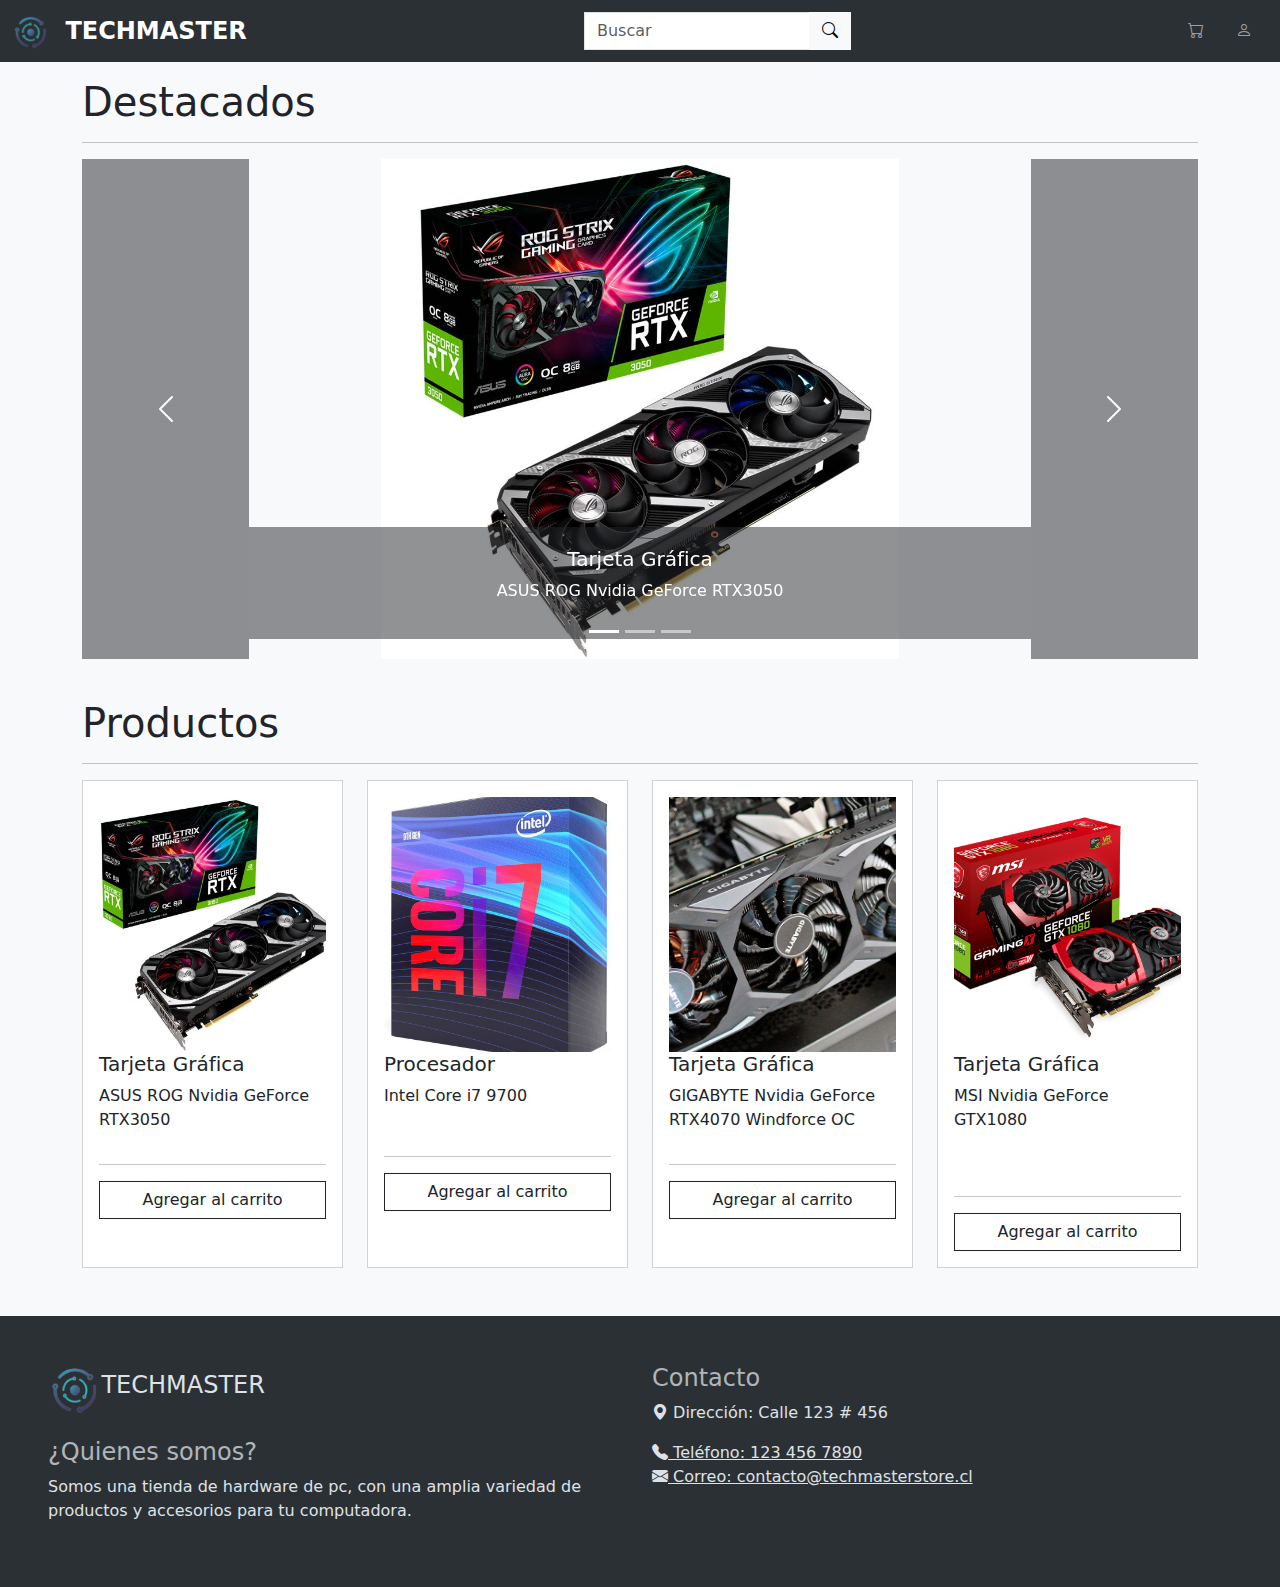
==== index.html @ 44cff182 "Correcciones en los enlaces de los botones "Agregar al carrito"" ====
<!DOCTYPE html>
<html lang="es">
<head>
    <!-- Meta tags -->
    <meta charset="UTF-8">
    <meta name="viewport" content="width=device-width, initial-scale=1.0">
    <!-- Título -->
    <title>TechMaster | Tu tienda de hardware de pc</title>
    <!-- Favicon -->
    <link rel="icon" href="img/logo.png">
    <!-- Bootstrap CSS -->
    <link rel="stylesheet" href="css/bootstrap.min.css">
    <link rel="stylesheet" href="css/bootstrap-icons-1.11.3/font/bootstrap-icons.min.css">
    <!-- Estilos CSS -->
    <link rel="stylesheet" href="css/estilo.css">
</head>
<body class="body bg-body-tertiary">
    <header>
        <!-- Barra de navegación -->
        <nav class="navbar navbar-expand-lg bg-body-tertiary" data-bs-theme="dark">
            <div class="container-fluid d-flex justify-content-between">
                <a class="navbar-brand" href="index.html"><img height="35px" src="img/logo.png" alt="TechMaster"></a>
                <a class="navbar-brand text-uppercase fw-semibold fs-4" href="index.html">TechMaster</a>
                <button class="navbar-toggler" type="button" data-bs-toggle="collapse" data-bs-target="#Barrabusqueda" aria-controls="Barrabusqueda" aria-expanded="false" aria-label="Toggle navigation">
                    <span class="navbar-toggler-icon"></span>
                </button>
                <div class="collapse navbar-collapse justify-content-lg-between" id="Barrabusqueda">
                    <form class="d-flex mx-auto" data-bs-theme="light" role="search">
                        <div class="input-group">
                            <input class="form-control rounded-0" type="search" placeholder="Buscar" aria-label="Búsqueda">
                            <button class="btn rounded-0 btn-light" type="submit"><i class="bi bi-search"></i></button>
                        </div>
                    </form>
                    <div class="d-flex justify-content-center">
                        <ul class="navbar-nav">
                            <li class="nav-item px-2"><a data-bs-toggle="modal" data-bs-target="#modalCarrito" href="javascript:void(0)" class="nav-link"><i class="bi bi-cart"></i><span class="d-inline d-lg-none ms-3">Carrito</span></a></li>
                            <li class="nav-item px-2"><a data-bs-toggle="modal" data-bs-target="#modalLogin" href="javascript:void(0)" class="nav-link"><i class="bi bi-person"></i><span class="d-inline d-lg-none ms-3">Cuenta</span></a></li>
                        </ul>
                    </div>
                </div>
            </div>
        </nav>
        <!-- Modal de carrito -->
        <div class="modal fade" id="modalCarrito" tabindex="-1" aria-labelledby="modalCarritoLabel" aria-hidden="true">
            <div class="modal-dialog modal-dialog-centered">
                <div class="modal-content rounded-0">
                    <div class="modal-header">
                        <h5 class="modal-title" id="modalCarritoLabel">Carrito de compras</h5>
                        <button type="button" class="btn-close" data-bs-dismiss="modal" aria-label="Close"></button>
                    </div>
                    <div class="modal-body">
                        <!-- Aquí va el contenido del carrito -->
                        <div class="d-flex flex-column">
                            <div class="d-flex justify-content-between">
                                <div class="d-flex flex-row">
                                    <img src="img/3050.jpg" alt="Producto 1" height="50" width="50">
                                    <p class="fw-medium">ASUS Nvidia GeForce RTX3050 ROG STRIX</p>
                                </div>
                                <p class="fw-light">$400.000</p>
                            </div>
                            <div class="d-flex justify-content-between">
                                <div class="d-flex flex-row">
                                    <img src="img/i7 9700.jpg" alt="Producto 2" height="50" width="50">
                                    <p class="fw-medium">Intel Core i7-9700</p>
                                </div>
                                <p class="fw-light">$400.000</p>
                            </div>
                        </div>
                    </div>
                    <div class="modal-footer">
                        <div class="container-fluid d-flex flex-column">
                            <div class="d-flex justify-content-between">
                                <p class="fw-medium">Sub-total: </p>
                                <p class="fw-light">$800.000</p>
                            </div>
                            <button type="button" class="btn rounded-0 btn-dark">Pagar</button>
                            <a href="cart.html" class="btn rounded-0 btn-outline-dark mt-3">Ver carrito</a>
                        </div>
                    </div>
                </div>
            </div>
        </div>
        <!-- Modal de login -->
        <div class="modal fade" id="modalLogin" tabindex="-1" aria-labelledby="modalLoginLabel" aria-hidden="true">
            <div class="modal-dialog modal-dialog-centered">
                <div class="modal-content rounded-0">
                    <div class="modal-header">
                        <h5 class="modal-title" id="modalLoginLabel">Iniciar Sesión</h5>
                        <button type="button" class="btn-close" data-bs-dismiss="modal" aria-label="Close"></button>
                    </div>
                    <div class="modal-body">
                        <form>
                            <div class="mb-3">
                                <label for="correo" class="form-label">Correo electrónico</label>
                                <input placeholder="juanito@gmail.com" type="email" class="form-control rounded-0" id="correo" aria-describedby="emailHelp">
                            </div>
                            <div class="mb-3">
                                <label for="contraseña" class="form-label">Contraseña</label>
                                <input placeholder="********" type="password" class="form-control rounded-0" id="contraseña">
                            </div>
                            <div class="mb-3 form-check">
                                <input type="checkbox" class="form-check-input" id="recordar">
                                <label class="form-check-label" for="recordar">Recordar mi cuenta</label>
                            </div>
                        </form>
                    </div>
                    <div class="modal-footer">
                        <div class="container-fluid d-flex flex-column">
                            <button type="button" class="btn rounded-0 btn-dark">Iniciar Sesión</button>
                            <button data-bs-target="#modalCrearCuenta" data-bs-toggle="modal" type="button" class="btn rounded-0 btn-outline-dark mt-3">Crear Cuenta</button>
                        </div>
                    </div>
                </div>
            </div>
        </div>
        <!-- Modal de crear cuenta -->
        <div class="modal fade" id="modalCrearCuenta" tabindex="-1" aria-labelledby="modalCrearCuentaLabel" aria-hidden="true">
            <div class="modal-dialog modal-dialog-centered">
                <div class="modal-content rounded-0">
                    <div class="modal-header">
                        <h5 class="modal-title" id="modalCrearCuentaLabel">Crear Cuenta</h5>
                        <button type="button" class="btn-close" data-bs-dismiss="modal" aria-label="Close"></button>
                    </div>
                    <div class="modal-body">
                        <form>
                            <div class="mb-3 d-flex flex-row justify-content-between">
                                <div class="d-inline">
                                    <label for="nombre" class="form-label">Nombre</label>
                                    <input placeholder="Juanito" type="text" class="form-control rounded-0" id="nombre">
                                </div>
                                <div class="d-inline">
                                    <label for="apellidos" class="form-label">Apellidos</label>
                                    <input placeholder="Perez" type="text" class="form-control rounded-0" id="apellidos">
                                </div>
                            </div>
                            <div class="mb-3">
                                <label for="correo" class="form-label">Correo electrónico</label>
                                <input placeholder="juanito@gmail.com" type="email" class="form-control rounded-0" id="correo" aria-describedby="emailHelp">
                            </div>
                            <div class="mb-3">
                                <label for="direccion" class="form-label">Dirección</label>
                                <input placeholder="Calle epica 1234, Ciudad" type="text" class="form-control rounded-0" id="direccion" aria-describedby="addresHelp">
                            </div>
                            <div class="mb-3 d-flex flex-row justify-content-between">
                                <div class="d-inline">
                                    <label for="contraseña" class="form-label">Contraseña</label>
                                    <input placeholder="********" type="password" class="form-control rounded-0" id="contraseña">
                                </div>
                                <div class="d-inline">
                                    <label for="confirmar" class="form-label">Confirmar contraseña</label>
                                    <input placeholder="********" type="password" class="form-control rounded-0" id="confirmar">
                            </div>
                        </form>
                    </div>
                    <div class="modal-footer">
                        <div class="container-fluid d-flex flex-column">
                            <button type="menu" class="btn rounded-0 btn-dark mb-3">Crear Cuenta</button><hr>
                            <button data-bs-target="#modalLogin" data-bs-toggle="modal" type="button" class="btn rounded-0 btn-outline-dark">Iniciar Sesión</button>
                        </div>
                    </div>
                </div>
            </div>
        </div>
    </header>
    <!-- Cuerpo de la pagina -->
    <section>
        <div class="container">
        <!-- EDITAR A PARTIR DE AQUÍ PARA CAMBIAR EL CONTENIDO DE LA PAGINA -->
            <h1 class="h1 mt-3">Destacados</h1>
            <hr>
            <!-- Carrusel de productos -->
            <div id="carruseldeproductos" class="carousel slide" data-bs-ride="carousel">
                <div class="carousel-indicators">
                    <button type="button" data-bs-target="#carruseldeproductos" data-bs-slide-to="0" class="active" aria-current="true" aria-label="Slide 1"></button>
                    <button type="button" data-bs-target="#carruseldeproductos" data-bs-slide-to="1" aria-label="Slide 2"></button>
                    <button type="button" data-bs-target="#carruseldeproductos" data-bs-slide-to="2" aria-label="Slide 3"></button>
                </div>
                <div class="carousel-inner">
                    <div class="carousel-item active">
                        <img src="img/3050.jpg" class="object-fit-contain w-100" height="500" alt="rtx 3050">
                        <div class="bg-dark carousel-caption d-none d-md-block" style="--bs-bg-opacity: .5;">
                            <h5>Tarjeta Gráfica</h5>
                            <p>ASUS ROG Nvidia GeForce RTX3050</p>
                        </div>
                    </div>
                    <div class="carousel-item">
                        <img src="img/i7 9700.jpg" class="object-fit-contain w-100" height="500" alt="i7">
                        <div class="bg-dark carousel-caption d-none d-md-block" style="--bs-bg-opacity: .5;">
                            <h5>Procesador</h5>
                            <p>Intel Core i7-9700</p>
                        </div>
                    </div>
                    <div class="carousel-item">
                        <img src="img/gigabyte.jpg" class="object-fit-contain w-100" height="500" alt="4070">
                        <div class="bg-dark carousel-caption d-none d-md-block" style="--bs-bg-opacity: .5;">
                            <h5>Tarjeta Gráfica</h5>
                            <p>GIGABYTE Nvidia GeForce RTX4070 Windforce OC</p>
                        </div>
                    </div>
                </div>
                <button class="carousel-control-prev text-bg-dark" type="button" data-bs-target="#carruseldeproductos" data-bs-slide="prev">
                    <span class="carousel-control-prev-icon" aria-hidden="false"></span>
                    <span class="visually-hidden">Anterior</span>
                </button>
                <button class="carousel-control-next text-bg-dark" type="button" data-bs-target="#carruseldeproductos" data-bs-slide="next">
                    <span class="carousel-control-next-icon" aria-hidden="true"></span>
                    <span class="visually-hidden">Siguiente</span>
                </button>
            </div><br>
            <!-- Otros Productos -->
            <h1 class="mt-3">Productos</h1>
            <hr>
            <div class="row d-flex mb-5">
                <div class="col-12 col-md-4 col-lg-3">
                    <div class="card h-100 rounded-0">
                        <div class="card-body d-flex flex-column">
                            <a href="producto.html"><img src="img/3050.jpg" class="object-fit-cover producto w-100" height="255" alt="rtx 3050"></a>
                            <h5 class="card-title">Tarjeta Gráfica</h5>
                            <p class="card-text">ASUS ROG Nvidia GeForce RTX3050</p>
                            <hr>
                            <a data-bs-toggle="modal" data-bs-target="#modalCarrito" href="javascript:void(0)" class="w-100 align-self-end btn rounded-0 btn-outline-dark">Agregar al carrito</a>
                        </div>
                    </div>
                </div>
                <div class="col-12 col-md-4 col-lg-3">
                    <div class="card h-100 rounded-0">
                        <div class="card-body">
                            <a href="producto.html"><img src="img/i7 9700.jpg" class="object-fit-cover producto w-100" height="255" alt="i7 9700"></a>
                            <h5 class="card-title">Procesador</h5>
                            <p class="card-text mb-5">Intel Core i7 9700</p>
                            <hr>
                            <a data-bs-toggle="modal" data-bs-target="#modalCarrito" href="javascript:void(0)" class="w-100 btn rounded-0 btn-outline-dark">Agregar al carrito</a>
                        </div>
                    </div>
                </div>
                <div class="col-12 col-md-4 col-lg-3">
                    <div class="card h-100 rounded-0">
                        <div class="card-body d-flex flex-column">
                            <a href="producto.html"><img src="img/gigabyte.jpg" class="object-fit-cover producto w-100" height="255" alt="RTX4070"></a>
                            <h5 class="card-title">Tarjeta Gráfica</h5>
                            <p class="card-text">GIGABYTE Nvidia GeForce RTX4070 Windforce OC</p>
                            <hr>
                            <a data-bs-toggle="modal" data-bs-target="#modalCarrito" href="javascript:void(0)" class="w-100 align-self-end btn rounded-0 btn-outline-dark">Agregar al carrito</a>
                        </div>
                    </div>
                </div>
                <div class="col-12 col-md-4 col-lg-3">
                    <div class="card h-100 rounded-0">
                        <div class="card-body h-100 d-flex flex-column">
                            <a href="producto.html"><img src="img/1080 msi.png" class="object-fit-cover producto w-100" height="255" alt="GTX1080"></a>
                            <h5 class="card-title">Tarjeta Gráfica</h5>
                            <p class="card-text mb-5">MSI Nvidia GeForce GTX1080</p>
                            <hr>
                            <a data-bs-toggle="modal" data-bs-target="#modalCarrito" href="javascript:void(0)" class="w-100 align-self-end btn rounded-0 btn-outline-dark">Agregar al carrito</a>
                        </div>
                    </div>
                </div>
            </div>
            <!-- DE AQUÍ PARA ABAJO NO SE DEBE EDITAR -->
    </section>
    <!-- Footer -->
    <footer>
        <div class="position-relative top-100 start-50 translate-middle-x container-fluid bg-body-tertiary p-5" data-bs-theme="dark">
            <div class="row">
                <div class="col-12 col-md-6 d-flex flex-column">
                    <div class="d-flex"><img height="50" src="img/logo.png" alt=""><h1 class="fs-4 text-dark-emphasis align-self-center">TECHMASTER</h1></div><br>
                    <p class="h4 text-body-secondary">¿Quienes somos?</p>
                    <p class="text-justify text-dark-emphasis">Somos una tienda de hardware de pc, con una amplia variedad de productos y accesorios para tu computadora.</p>
                </div>
                <div class="col-12 col-md-6 d-flex flex-column">
                    <p class="h4 text-body-secondary">Contacto</p>
                    <p class="text-dark-emphasis"><i class="bi bi-geo-alt-fill"></i> Dirección: Calle 123 # 456</p>
                    <a href="tel:123 456 7890" class="text-dark-emphasis"><i class="bi bi-telephone-fill"></i> Teléfono: 123 456 7890</a>
                    <a href="mailto:contacto@techmasterstore.cl" class="text-dark-emphasis"><i class="bi bi-envelope-fill"></i> Correo: contacto@techmasterstore.cl</a>
                </div>
            </div>
    </footer>
    <!-- Script de bootstrap -->
    <script src="js/bootstrap.min.js"></script>
</body>
</html>
---- css/estilo.css ----
.form-check-input:checked {
    background-color: #333; /* Cambia este color al oscuro que desees */
    border-color: #333; /* También puedes cambiar el color del borde */
    }
/*
.carousel-item {
    max-height: 50vh;
}
*/
input[type="number"]::-webkit-inner-spin-button,
    input[type="number"]::-webkit-outer-spin-button {
        -webkit-appearance: none;
        margin: 0;
    }

    /* También oculta las flechas en Firefox */
    input[type="number"] {
        -moz-appearance: textfield;
    }
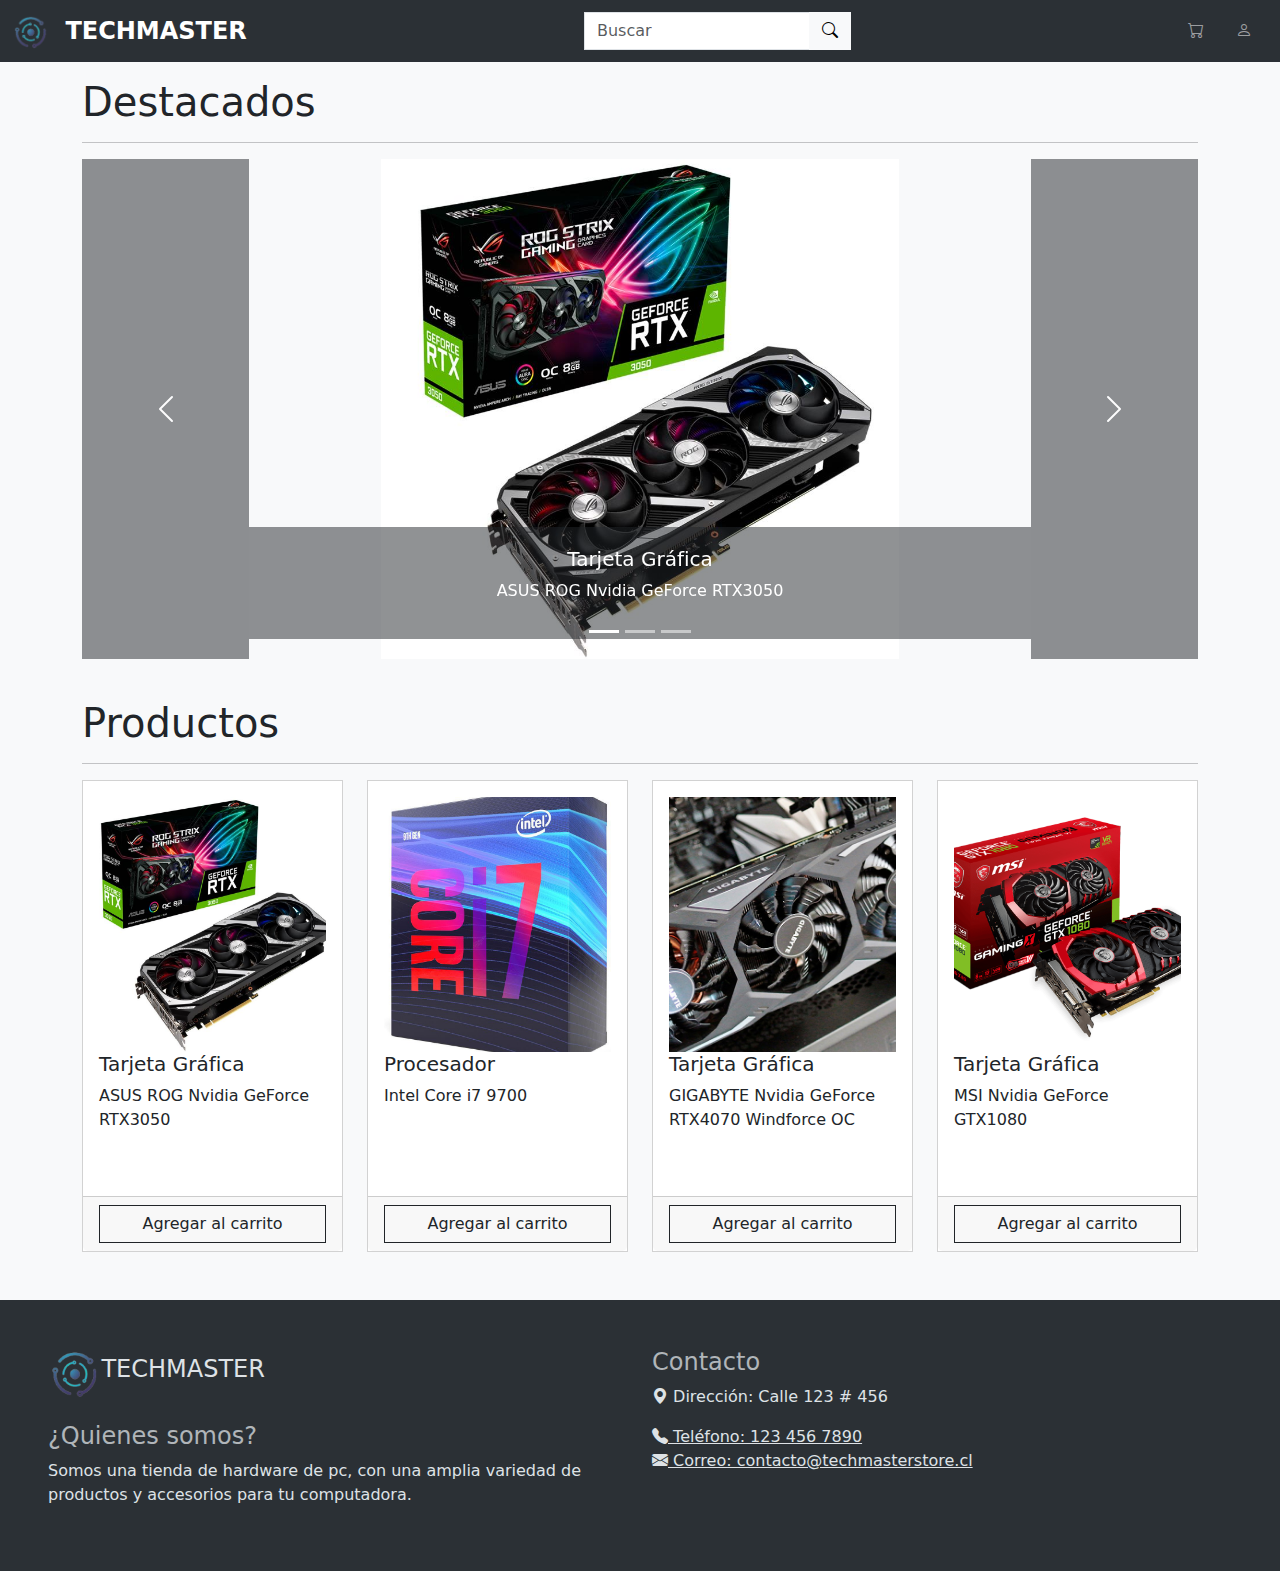
==== commit acd227ff: "eta vaina e seria" ====
--- a/index.html
+++ b/index.html
@@ -34,7 +34,31 @@
                     <div class="d-flex justify-content-center">
                         <ul class="navbar-nav">
                             <li class="nav-item px-2"><a data-bs-toggle="modal" data-bs-target="#modalCarrito" href="javascript:void(0)" class="nav-link"><i class="bi bi-cart"></i><span class="d-inline d-lg-none ms-3">Carrito</span></a></li>
-                            <li class="nav-item px-2"><a data-bs-toggle="modal" data-bs-target="#modalLogin" href="javascript:void(0)" class="nav-link"><i class="bi bi-person"></i><span class="d-inline d-lg-none ms-3">Cuenta</span></a></li>
+                            <li class="nav-item px-2 d-lg-none"><a data-bs-toggle="modal" data-bs-target="#modalLogin" href="javascript:void(0)" class="nav-link"><i class="bi bi-person"></i><span class="d-inline d-lg-none ms-3">Cuenta</span></a></li>
+                            <li class="nav-item dropstart px-2 d-none d-lg-block">
+                                <a data-bs-toggle="dropdown" data-bs-auto-close="outside" aria-expanded="false" href="javascript:void(0)" class="nav-link"><i class="bi bi-person"></i><span class="d-inline d-lg-none ms-3">Cuenta</span></a>
+                                <div class="dropdown-menu rounded-0" data-bs-theme="light">
+                                    <form class="px-4 py-3">
+                                        <div class="mb-3">
+                                            <label for="correo" class="form-label">Correo</label>
+                                            <input type="text" class="form-control" id="correo" name="correo" placeholder="juanito@mail.com" required>
+                                        </div>
+                                        <div class="mb-3">
+                                            <label for="password" class="form-label">Contraseña</label>
+                                            <input type="password" class="form-control" id="password" name="password" placeholder="*********">
+                                        </div>
+                                        <div class="mb-3">
+                                            <div class="form-check">
+                                                <input type="checkbox" class="form-check-input" id="dropdownCheck">
+                                                <label class="form-check-label" for="dropdownCheck">
+                                                    Recordar
+                                                </label>
+                                            </div>
+                                        </div>
+                                        <button type="submit" class="btn btn-dark rounded-0">Iniciar Sesión</button>
+                                    </form>
+                                </div>
+                            </li>
                         </ul>
                     </div>
                 </div>
@@ -154,8 +178,8 @@
                     </div>
                     <div class="modal-footer">
                         <div class="container-fluid d-flex flex-column">
-                            <button type="menu" class="btn rounded-0 btn-dark mb-3">Crear Cuenta</button><hr>
-                            <button data-bs-target="#modalLogin" data-bs-toggle="modal" type="button" class="btn rounded-0 btn-outline-dark">Iniciar Sesión</button>
+                            <button type="menu" class="btn rounded-0 btn-dark mb-3">Crear Cuenta</button><hr class="d-inline d-md-none">
+                            <button data-bs-target="#modalLogin" data-bs-toggle="modal" type="button" class="btn rounded-0 btn-outline-dark d-inline d-md-none">Iniciar Sesión</button>
                         </div>
                     </div>
                 </div>
@@ -214,21 +238,23 @@
                 <div class="col-12 col-md-4 col-lg-3">
                     <div class="card h-100 rounded-0">
                         <div class="card-body d-flex flex-column">
-                            <a href="producto.html"><img src="img/3050.jpg" class="object-fit-cover producto w-100" height="255" alt="rtx 3050"></a>
+                            <a href="producto.html"><img src="img/3050.jpg" class="object-fit-cover w-100" height="255" alt="rtx 3050"></a>
                             <h5 class="card-title">Tarjeta Gráfica</h5>
                             <p class="card-text">ASUS ROG Nvidia GeForce RTX3050</p>
-                            <hr>
-                            <a data-bs-toggle="modal" data-bs-target="#modalCarrito" href="javascript:void(0)" class="w-100 align-self-end btn rounded-0 btn-outline-dark">Agregar al carrito</a>
+                        </div>
+                        <div class="card-footer">
+                            <a data-bs-toggle="modal" data-bs-target="#modalCarrito" href="javascript:void(0)" class="w-100 btn rounded-0 btn-outline-dark">Agregar al carrito</a>
                         </div>
                     </div>
                 </div>
                 <div class="col-12 col-md-4 col-lg-3">
                     <div class="card h-100 rounded-0">
                         <div class="card-body">
-                            <a href="producto.html"><img src="img/i7 9700.jpg" class="object-fit-cover producto w-100" height="255" alt="i7 9700"></a>
+                            <a href="producto.html"><img src="img/i7 9700.jpg" class="object-fit-cover w-100" height="255" alt="i7 9700"></a>
                             <h5 class="card-title">Procesador</h5>
                             <p class="card-text mb-5">Intel Core i7 9700</p>
-                            <hr>
+                        </div>
+                        <div class="card-footer">
                             <a data-bs-toggle="modal" data-bs-target="#modalCarrito" href="javascript:void(0)" class="w-100 btn rounded-0 btn-outline-dark">Agregar al carrito</a>
                         </div>
                     </div>
@@ -236,22 +262,24 @@
                 <div class="col-12 col-md-4 col-lg-3">
                     <div class="card h-100 rounded-0">
                         <div class="card-body d-flex flex-column">
-                            <a href="producto.html"><img src="img/gigabyte.jpg" class="object-fit-cover producto w-100" height="255" alt="RTX4070"></a>
+                            <a href="producto.html"><img src="img/gigabyte.jpg" class="object-fit-cover w-100" height="255" alt="RTX4070"></a>
                             <h5 class="card-title">Tarjeta Gráfica</h5>
                             <p class="card-text">GIGABYTE Nvidia GeForce RTX4070 Windforce OC</p>
-                            <hr>
-                            <a data-bs-toggle="modal" data-bs-target="#modalCarrito" href="javascript:void(0)" class="w-100 align-self-end btn rounded-0 btn-outline-dark">Agregar al carrito</a>
+                        </div>
+                        <div class="card-footer">
+                            <a data-bs-toggle="modal" data-bs-target="#modalCarrito" href="javascript:void(0)" class="w-100 btn rounded-0 btn-outline-dark">Agregar al carrito</a>
                         </div>
                     </div>
                 </div>
                 <div class="col-12 col-md-4 col-lg-3">
                     <div class="card h-100 rounded-0">
                         <div class="card-body h-100 d-flex flex-column">
-                            <a href="producto.html"><img src="img/1080 msi.png" class="object-fit-cover producto w-100" height="255" alt="GTX1080"></a>
+                            <a href="producto.html"><img src="img/1080 msi.png" class="object-fit-cover w-100" height="255" alt="GTX1080"></a>
                             <h5 class="card-title">Tarjeta Gráfica</h5>
                             <p class="card-text mb-5">MSI Nvidia GeForce GTX1080</p>
-                            <hr>
-                            <a data-bs-toggle="modal" data-bs-target="#modalCarrito" href="javascript:void(0)" class="w-100 align-self-end btn rounded-0 btn-outline-dark">Agregar al carrito</a>
+                        </div>
+                        <div class="card-footer">
+                            <a data-bs-toggle="modal" data-bs-target="#modalCarrito" href="javascript:void(0)" class="w-100 btn rounded-0 btn-outline-dark">Agregar al carrito</a>
                         </div>
                     </div>
                 </div>
@@ -276,6 +304,6 @@
             </div>
     </footer>
     <!-- Script de bootstrap -->
-    <script src="js/bootstrap.min.js"></script>
+    <script src="js/bootstrap.bundle.min.js"></script>
 </body>
 </html>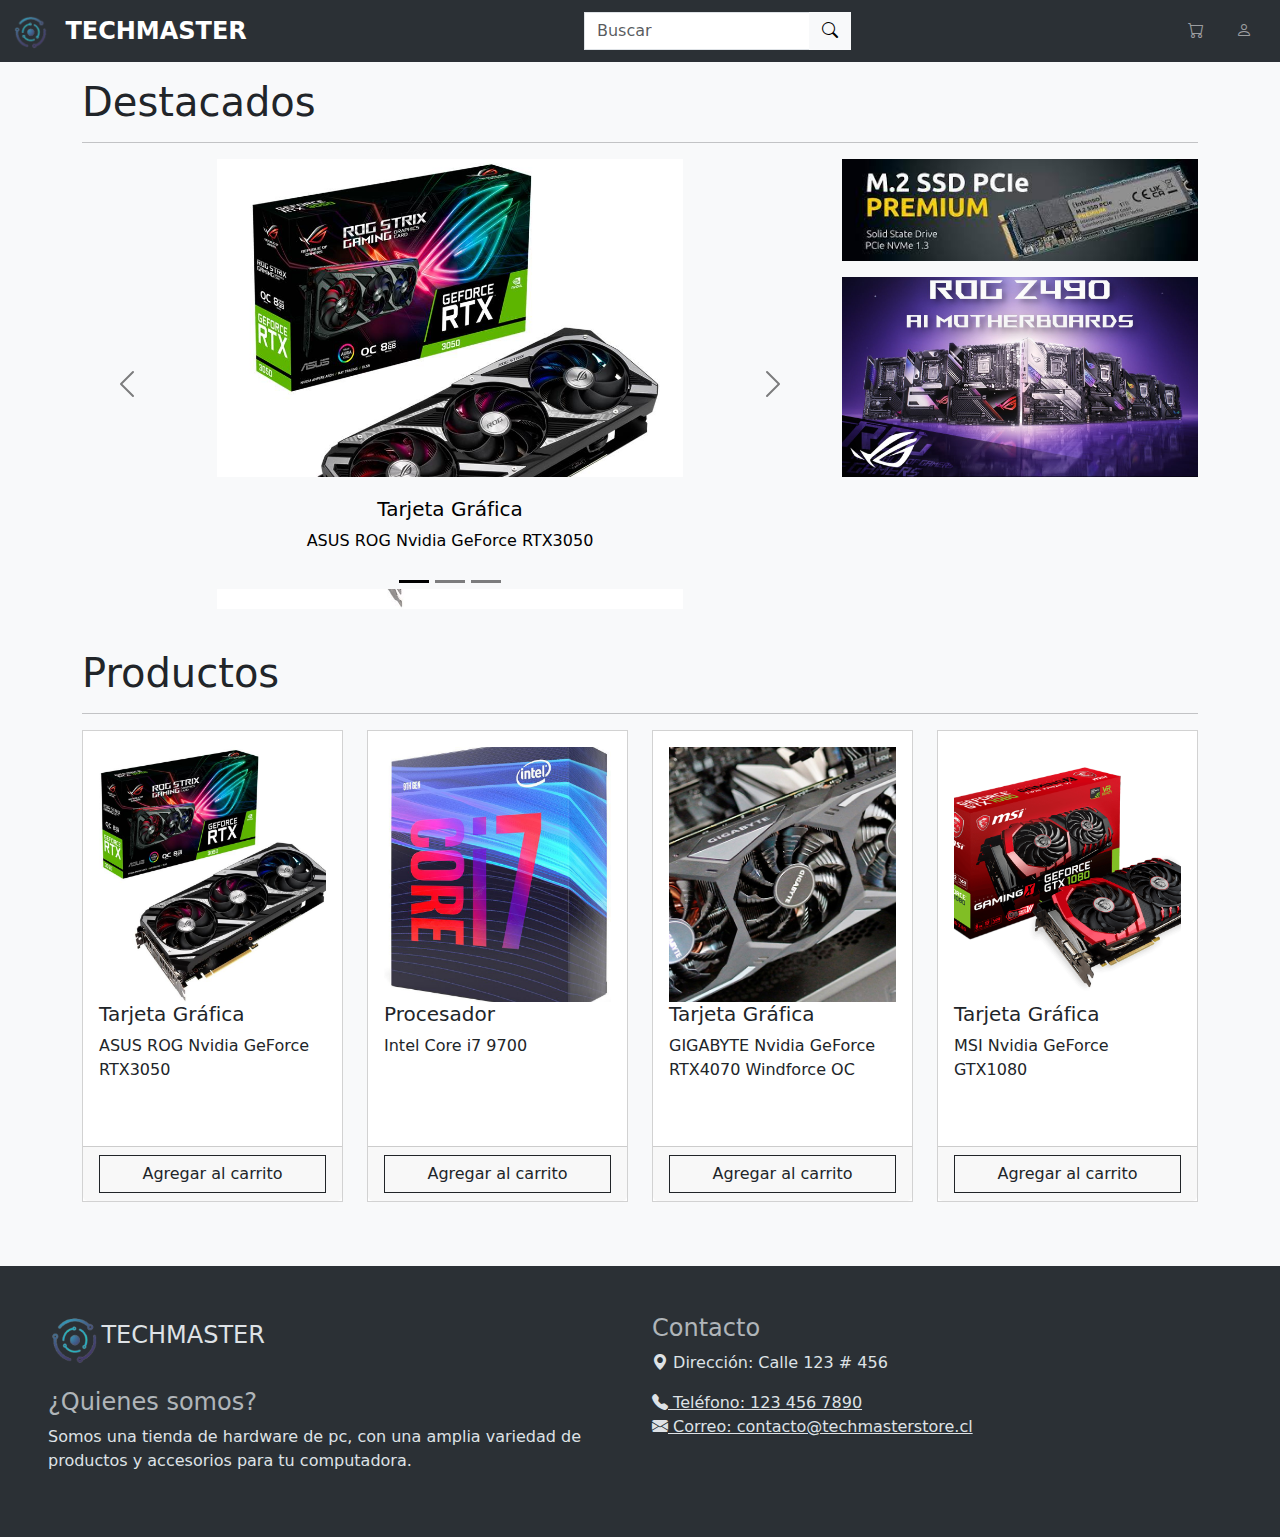
==== commit 65840677: "Correcciones en el index" ====
--- a/index.html
+++ b/index.html
@@ -34,23 +34,22 @@
                     <div class="d-flex justify-content-center">
                         <ul class="navbar-nav">
                             <li class="nav-item px-2"><a data-bs-toggle="modal" data-bs-target="#modalCarrito" href="javascript:void(0)" class="nav-link"><i class="bi bi-cart"></i><span class="d-inline d-lg-none ms-3">Carrito</span></a></li>
-                            <li class="nav-item px-2 d-lg-none"><a data-bs-toggle="modal" data-bs-target="#modalLogin" href="javascript:void(0)" class="nav-link"><i class="bi bi-person"></i><span class="d-inline d-lg-none ms-3">Cuenta</span></a></li>
-                            <li class="nav-item dropstart px-2 d-none d-lg-block">
+                            <li class="nav-item dropstart px-2">
                                 <a data-bs-toggle="dropdown" data-bs-auto-close="outside" aria-expanded="false" href="javascript:void(0)" class="nav-link"><i class="bi bi-person"></i><span class="d-inline d-lg-none ms-3">Cuenta</span></a>
                                 <div class="dropdown-menu rounded-0" data-bs-theme="light">
-                                    <form class="px-4 py-3">
+                                    <form class="px-4 py-3 needs-validation" novalidate>
                                         <div class="mb-3">
                                             <label for="correo" class="form-label">Correo</label>
                                             <input type="text" class="form-control" id="correo" name="correo" placeholder="juanito@mail.com" required>
                                         </div>
                                         <div class="mb-3">
                                             <label for="password" class="form-label">Contraseña</label>
-                                            <input type="password" class="form-control" id="password" name="password" placeholder="*********">
+                                            <input type="password" class="form-control" id="password" name="password" placeholder="*********" required>
                                         </div>
                                         <div class="mb-3">
                                             <div class="form-check">
-                                                <input type="checkbox" class="form-check-input" id="dropdownCheck">
-                                                <label class="form-check-label" for="dropdownCheck">
+                                                <input type="checkbox" class="form-check-input" id="remember" name="remember">
+                                                <label class="form-check-label" for="remember">
                                                     Recordar
                                                 </label>
                                             </div>
@@ -104,39 +103,6 @@
                 </div>
             </div>
         </div>
-        <!-- Modal de login -->
-        <div class="modal fade" id="modalLogin" tabindex="-1" aria-labelledby="modalLoginLabel" aria-hidden="true">
-            <div class="modal-dialog modal-dialog-centered">
-                <div class="modal-content rounded-0">
-                    <div class="modal-header">
-                        <h5 class="modal-title" id="modalLoginLabel">Iniciar Sesión</h5>
-                        <button type="button" class="btn-close" data-bs-dismiss="modal" aria-label="Close"></button>
-                    </div>
-                    <div class="modal-body">
-                        <form>
-                            <div class="mb-3">
-                                <label for="correo" class="form-label">Correo electrónico</label>
-                                <input placeholder="juanito@gmail.com" type="email" class="form-control rounded-0" id="correo" aria-describedby="emailHelp">
-                            </div>
-                            <div class="mb-3">
-                                <label for="contraseña" class="form-label">Contraseña</label>
-                                <input placeholder="********" type="password" class="form-control rounded-0" id="contraseña">
-                            </div>
-                            <div class="mb-3 form-check">
-                                <input type="checkbox" class="form-check-input" id="recordar">
-                                <label class="form-check-label" for="recordar">Recordar mi cuenta</label>
-                            </div>
-                        </form>
-                    </div>
-                    <div class="modal-footer">
-                        <div class="container-fluid d-flex flex-column">
-                            <button type="button" class="btn rounded-0 btn-dark">Iniciar Sesión</button>
-                            <button data-bs-target="#modalCrearCuenta" data-bs-toggle="modal" type="button" class="btn rounded-0 btn-outline-dark mt-3">Crear Cuenta</button>
-                        </div>
-                    </div>
-                </div>
-            </div>
-        </div>
         <!-- Modal de crear cuenta -->
         <div class="modal fade" id="modalCrearCuenta" tabindex="-1" aria-labelledby="modalCrearCuentaLabel" aria-hidden="true">
             <div class="modal-dialog modal-dialog-centered">
@@ -192,50 +158,56 @@
         <!-- EDITAR A PARTIR DE AQUÍ PARA CAMBIAR EL CONTENIDO DE LA PAGINA -->
             <h1 class="h1 mt-3">Destacados</h1>
             <hr>
+            <div class="row d-flex">
             <!-- Carrusel de productos -->
-            <div id="carruseldeproductos" class="carousel slide" data-bs-ride="carousel">
-                <div class="carousel-indicators">
-                    <button type="button" data-bs-target="#carruseldeproductos" data-bs-slide-to="0" class="active" aria-current="true" aria-label="Slide 1"></button>
-                    <button type="button" data-bs-target="#carruseldeproductos" data-bs-slide-to="1" aria-label="Slide 2"></button>
-                    <button type="button" data-bs-target="#carruseldeproductos" data-bs-slide-to="2" aria-label="Slide 3"></button>
-                </div>
-                <div class="carousel-inner">
-                    <div class="carousel-item active">
-                        <img src="img/3050.jpg" class="object-fit-contain w-100" height="500" alt="rtx 3050">
-                        <div class="bg-dark carousel-caption d-none d-md-block" style="--bs-bg-opacity: .5;">
-                            <h5>Tarjeta Gráfica</h5>
-                            <p>ASUS ROG Nvidia GeForce RTX3050</p>
-                        </div>
-                    </div>
-                    <div class="carousel-item">
-                        <img src="img/i7 9700.jpg" class="object-fit-contain w-100" height="500" alt="i7">
-                        <div class="bg-dark carousel-caption d-none d-md-block" style="--bs-bg-opacity: .5;">
-                            <h5>Procesador</h5>
-                            <p>Intel Core i7-9700</p>
-                        </div>
-                    </div>
-                    <div class="carousel-item">
-                        <img src="img/gigabyte.jpg" class="object-fit-contain w-100" height="500" alt="4070">
-                        <div class="bg-dark carousel-caption d-none d-md-block" style="--bs-bg-opacity: .5;">
-                            <h5>Tarjeta Gráfica</h5>
-                            <p>GIGABYTE Nvidia GeForce RTX4070 Windforce OC</p>
-                        </div>
-                    </div>
-                </div>
-                <button class="carousel-control-prev text-bg-dark" type="button" data-bs-target="#carruseldeproductos" data-bs-slide="prev">
-                    <span class="carousel-control-prev-icon" aria-hidden="false"></span>
-                    <span class="visually-hidden">Anterior</span>
-                </button>
-                <button class="carousel-control-next text-bg-dark" type="button" data-bs-target="#carruseldeproductos" data-bs-slide="next">
-                    <span class="carousel-control-next-icon" aria-hidden="true"></span>
-                    <span class="visually-hidden">Siguiente</span>
-                </button>
+                <div id="carruseldeproductos" class="carousel slide col-12 col-lg-8" data-bs-ride="carousel" data-bs-theme="dark">
+                    <div class="carousel-indicators">
+                        <button type="button" data-bs-target="#carruseldeproductos" data-bs-slide-to="0" class="active" aria-current="true" aria-label="Slide 1"></button>
+                        <button type="button" data-bs-target="#carruseldeproductos" data-bs-slide-to="1" aria-label="Slide 2"></button>
+                        <button type="button" data-bs-target="#carruseldeproductos" data-bs-slide-to="2" aria-label="Slide 3"></button>
+                    </div>
+                    <div class="carousel-inner">
+                        <div class="carousel-item active">
+                            <img src="img/3050.jpg" class="object-fit-contain w-100" height="450" alt="rtx 3050">
+                            <div class="carousel-caption bg-light d-none d-md-block">
+                                <h5>Tarjeta Gráfica</h5>
+                                <p>ASUS ROG Nvidia GeForce RTX3050</p>
+                            </div>
+                        </div>
+                        <div class="carousel-item">
+                            <img src="img/i7 9700.jpg" class="object-fit-contain w-100" height="450" alt="i7">
+                            <div class="carousel-caption bg-light d-none d-md-block">
+                                <h5>Procesador</h5>
+                                <p>Intel Core i7-9700</p>
+                            </div>
+                        </div>
+                        <div class="carousel-item">
+                            <img src="img/gigabyte.jpg" class="object-fit-contain w-100" height="450" alt="4070">
+                            <div class="carousel-caption bg-light d-none d-md-block">
+                                <h5>Tarjeta Gráfica</h5>
+                                <p>GIGABYTE Nvidia GeForce RTX4070 Windforce OC</p>
+                            </div>
+                        </div>
+                    </div>
+                    <button class="carousel-control-prev" type="button" data-bs-target="#carruseldeproductos" data-bs-slide="prev">
+                        <span class="carousel-control-prev-icon" aria-hidden="false"></span>
+                        <span class="visually-hidden">Anterior</span>
+                    </button>
+                    <button class="carousel-control-next" type="button" data-bs-target="#carruseldeproductos" data-bs-slide="next">
+                        <span class="carousel-control-next-icon" aria-hidden="true"></span>
+                        <span class="visually-hidden">Siguiente</span>
+                    </button>
+                </div>
+                <div class="d-flex flex-column col-12 col-lg-4 h-lg-100">
+                    <a class="mb-3" href="producto.html"><img class="object-fit-cover w-100" src="img/banner m_2.jpeg" alt="Producto en Oferta"></a>
+                    <a class="" href="producto.html"><img class="object-fit-cover w-100" src="img/motherboard banner.jpg" alt="Producto en Oferta"></a>
+                </div>
             </div><br>
             <!-- Otros Productos -->
             <h1 class="mt-3">Productos</h1>
             <hr>
-            <div class="row d-flex mb-5">
-                <div class="col-12 col-md-4 col-lg-3">
+            <div class="row d-flex mb-md-5">
+                <div class="col-12 col-md-4 col-lg-3 mb-3">
                     <div class="card h-100 rounded-0">
                         <div class="card-body d-flex flex-column">
                             <a href="producto.html"><img src="img/3050.jpg" class="object-fit-cover w-100" height="255" alt="rtx 3050"></a>
@@ -247,7 +219,7 @@
                         </div>
                     </div>
                 </div>
-                <div class="col-12 col-md-4 col-lg-3">
+                <div class="col-12 col-md-4 col-lg-3 mb-3">
                     <div class="card h-100 rounded-0">
                         <div class="card-body">
                             <a href="producto.html"><img src="img/i7 9700.jpg" class="object-fit-cover w-100" height="255" alt="i7 9700"></a>
@@ -259,7 +231,7 @@
                         </div>
                     </div>
                 </div>
-                <div class="col-12 col-md-4 col-lg-3">
+                <div class="col-12 col-md-4 col-lg-3 mb-3">
                     <div class="card h-100 rounded-0">
                         <div class="card-body d-flex flex-column">
                             <a href="producto.html"><img src="img/gigabyte.jpg" class="object-fit-cover w-100" height="255" alt="RTX4070"></a>
@@ -271,7 +243,7 @@
                         </div>
                     </div>
                 </div>
-                <div class="col-12 col-md-4 col-lg-3">
+                <div class="col-12 col-md-4 col-lg-3 mb-3">
                     <div class="card h-100 rounded-0">
                         <div class="card-body h-100 d-flex flex-column">
                             <a href="producto.html"><img src="img/1080 msi.png" class="object-fit-cover w-100" height="255" alt="GTX1080"></a>
@@ -305,5 +277,7 @@
     </footer>
     <!-- Script de bootstrap -->
     <script src="js/bootstrap.bundle.min.js"></script>
+    <!-- Script de la página -->
+    <script src="js/script.js"></script>
 </body>
 </html>